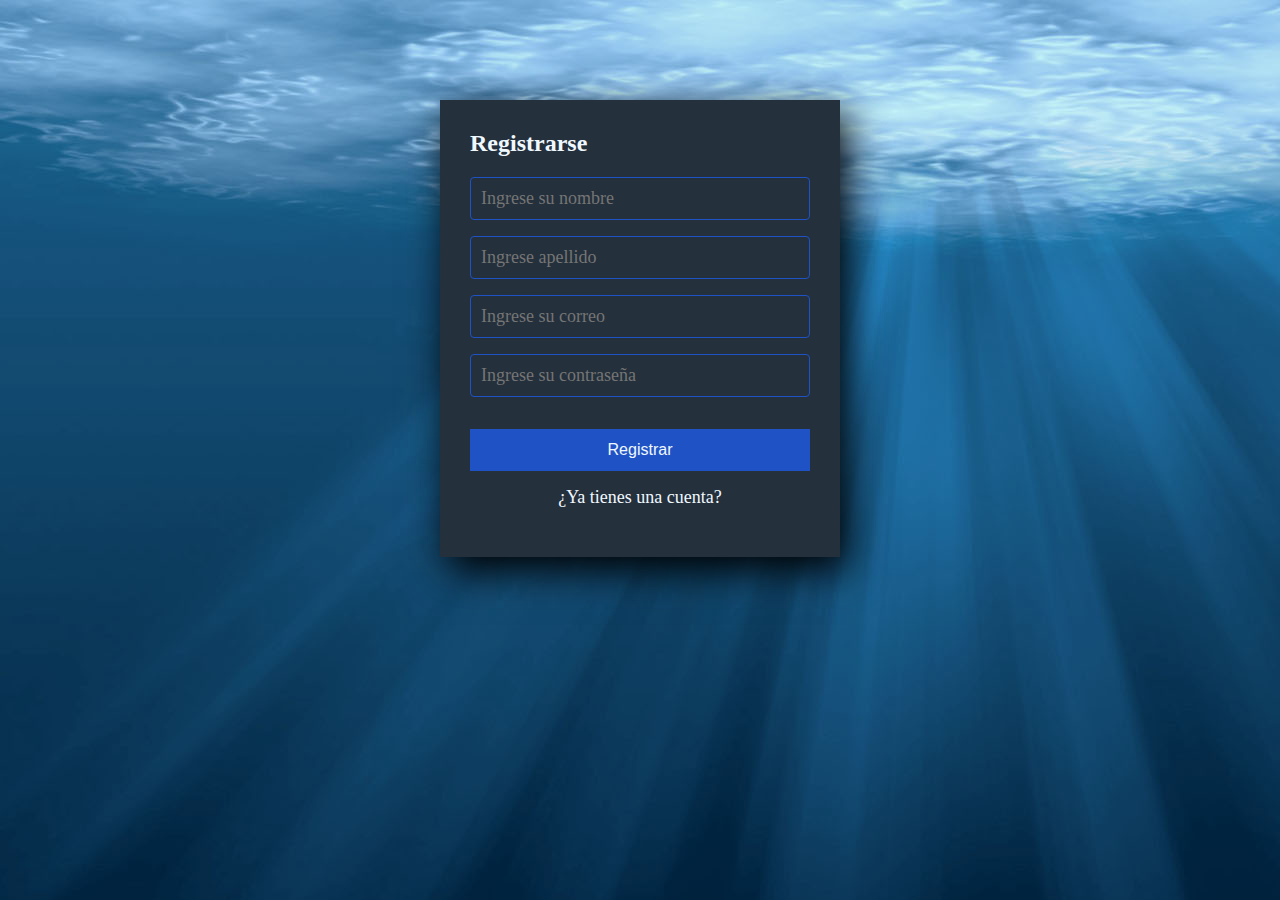
==== Registro.html @ 96681778 "Creación del Registro de usuario" ====
<!DOCTYPE html>
<html lang="en">
<head>
    <meta charset="UTF-8">
    <meta http-equiv="X-UA-Compatible" content="IE=edge">
    <meta name="viewport" content="width=device-width, initial-scale=1.0">
    <link rel="stylesheet" href="css/registro.css">
    <title>Registro</title>
</head>
<body>
    
    <section class="registro">
        <h4>Registrarse</h4>
        <input class="controls" type="text" name="nombres" id="nombres" placeholder="Ingrese su nombre">
        <input class="controls" type="text" name="apellidos" id="apellidos" placeholder="Ingrese apellido">
        <input class="controls" type="email" name="correo" id="correo" placeholder="Ingrese su correo">
        <input class="controls" type="password" name="contraseña" id="contraseña" placeholder="Ingrese su contraseña">
        <input class="boton" type="submit" value="Registrar">
        <p><a href="#">¿Ya tienes una cuenta?</a></p>
    </section>

</body>
</html>
---- css/registro.css ----
*{
    margin: 0;
    padding: 0;
    box-sizing: border-box;
}
body{
    background-image: url(/img/fondo_registro.jpg);
}

.registro{
    width: 400px;
    background: #24303c;
    padding: 30px;
    margin: auto;
    margin-top: 100px;
    font-family: 'calibri';
    color: white;
    box-shadow: 7px 13px 37px #000;
}

.registro h4{
    
    color: aliceblue;
    font-size: 24px;
    margin-bottom: 20px;
}

.controls{
    width: 100%;
    background: #24303c;
    padding: 10px;
    border-radius: 4px;
    margin-bottom: 16px;
    border: 1px solid #1f53c5;
    color: aliceblue;
    font-family: 'calibri';
    font-size: 18px;
}

.registro p{
    height: 40px;
    text-align: center;
    font-size:18px;
}

.registro a{
    color: aliceblue;
    text-decoration: none;
    
}

.registro a:hover{
    color: aliceblue;
    text-decoration: underline;
    
}

.registro .boton {
    width: 100%;
    background: #1f53c5;
    border: none;
    padding: 12px;
    color: aliceblue;
    margin: 16px 0;
    font-size: 16px;
}
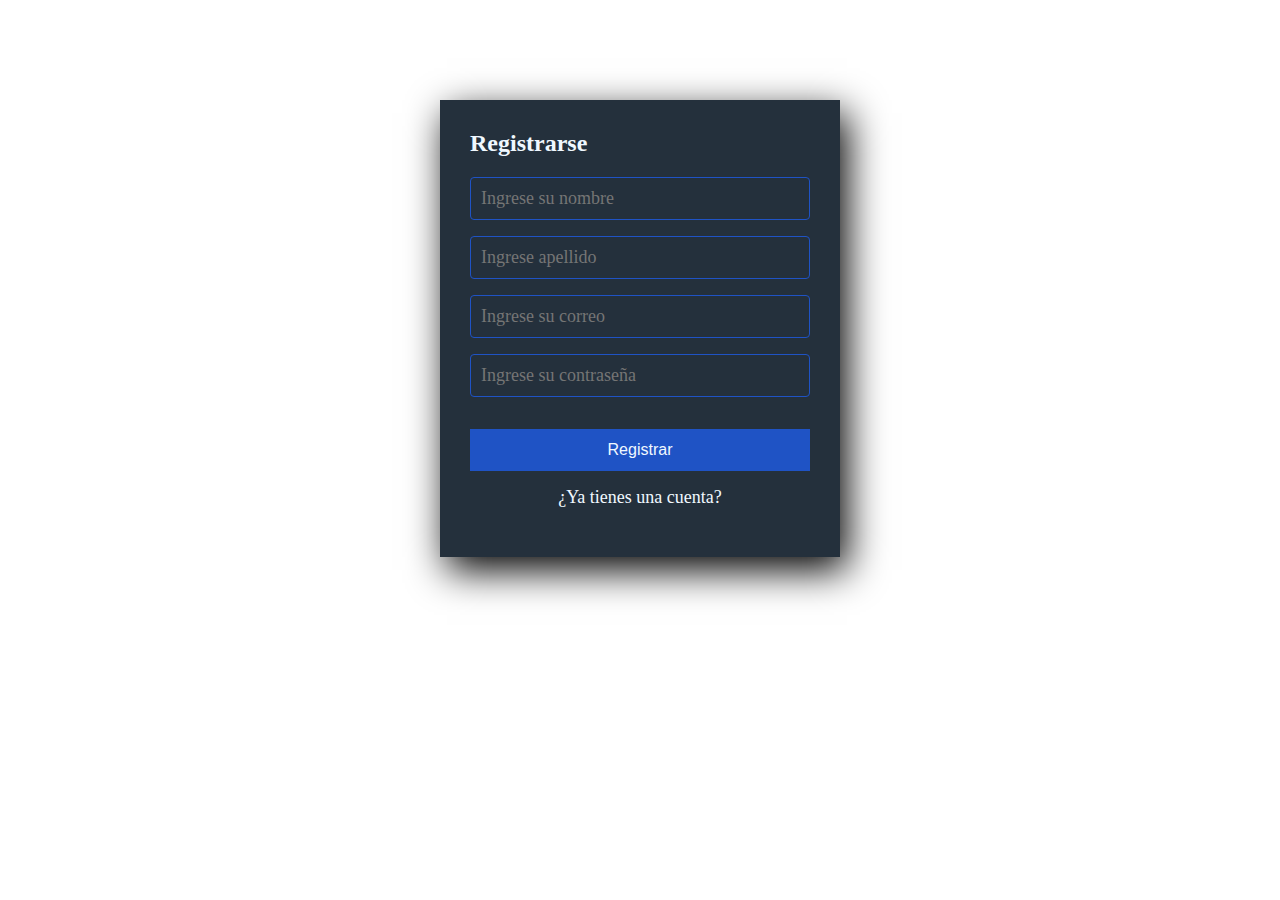
==== commit c07b493b: "menú" ====
--- a/Registro.html
+++ b/Registro.html
@@ -1,5 +1,5 @@
 <!DOCTYPE html>
-<html lang="en">
+<html lang="es">
 <head>
     <meta charset="UTF-8">
     <meta http-equiv="X-UA-Compatible" content="IE=edge">
--- a/css/registro.css
+++ b/css/registro.css
@@ -4,7 +4,7 @@
     box-sizing: border-box;
 }
 body{
-    background-image: url(/img/fondo_registro.jpg);
+    background-image: url(img/fondo_registro.jpg);
 }
 
 .registro{
@@ -55,7 +55,9 @@
     
 }
 
-.registro .boton {
+
+
+.registro .boton{
     width: 100%;
     background: #1f53c5;
     border: none;
@@ -63,4 +65,16 @@
     color: aliceblue;
     margin: 16px 0;
     font-size: 16px;
-}+}
+
+.registro .boton:hover{
+    width: 100%;
+    background: #677eb1;
+    border: none;
+    padding: 12px;
+    color: aliceblue;
+    margin: 16px 0;
+    font-size: 16px;
+    cursor: pointer;
+}
+
